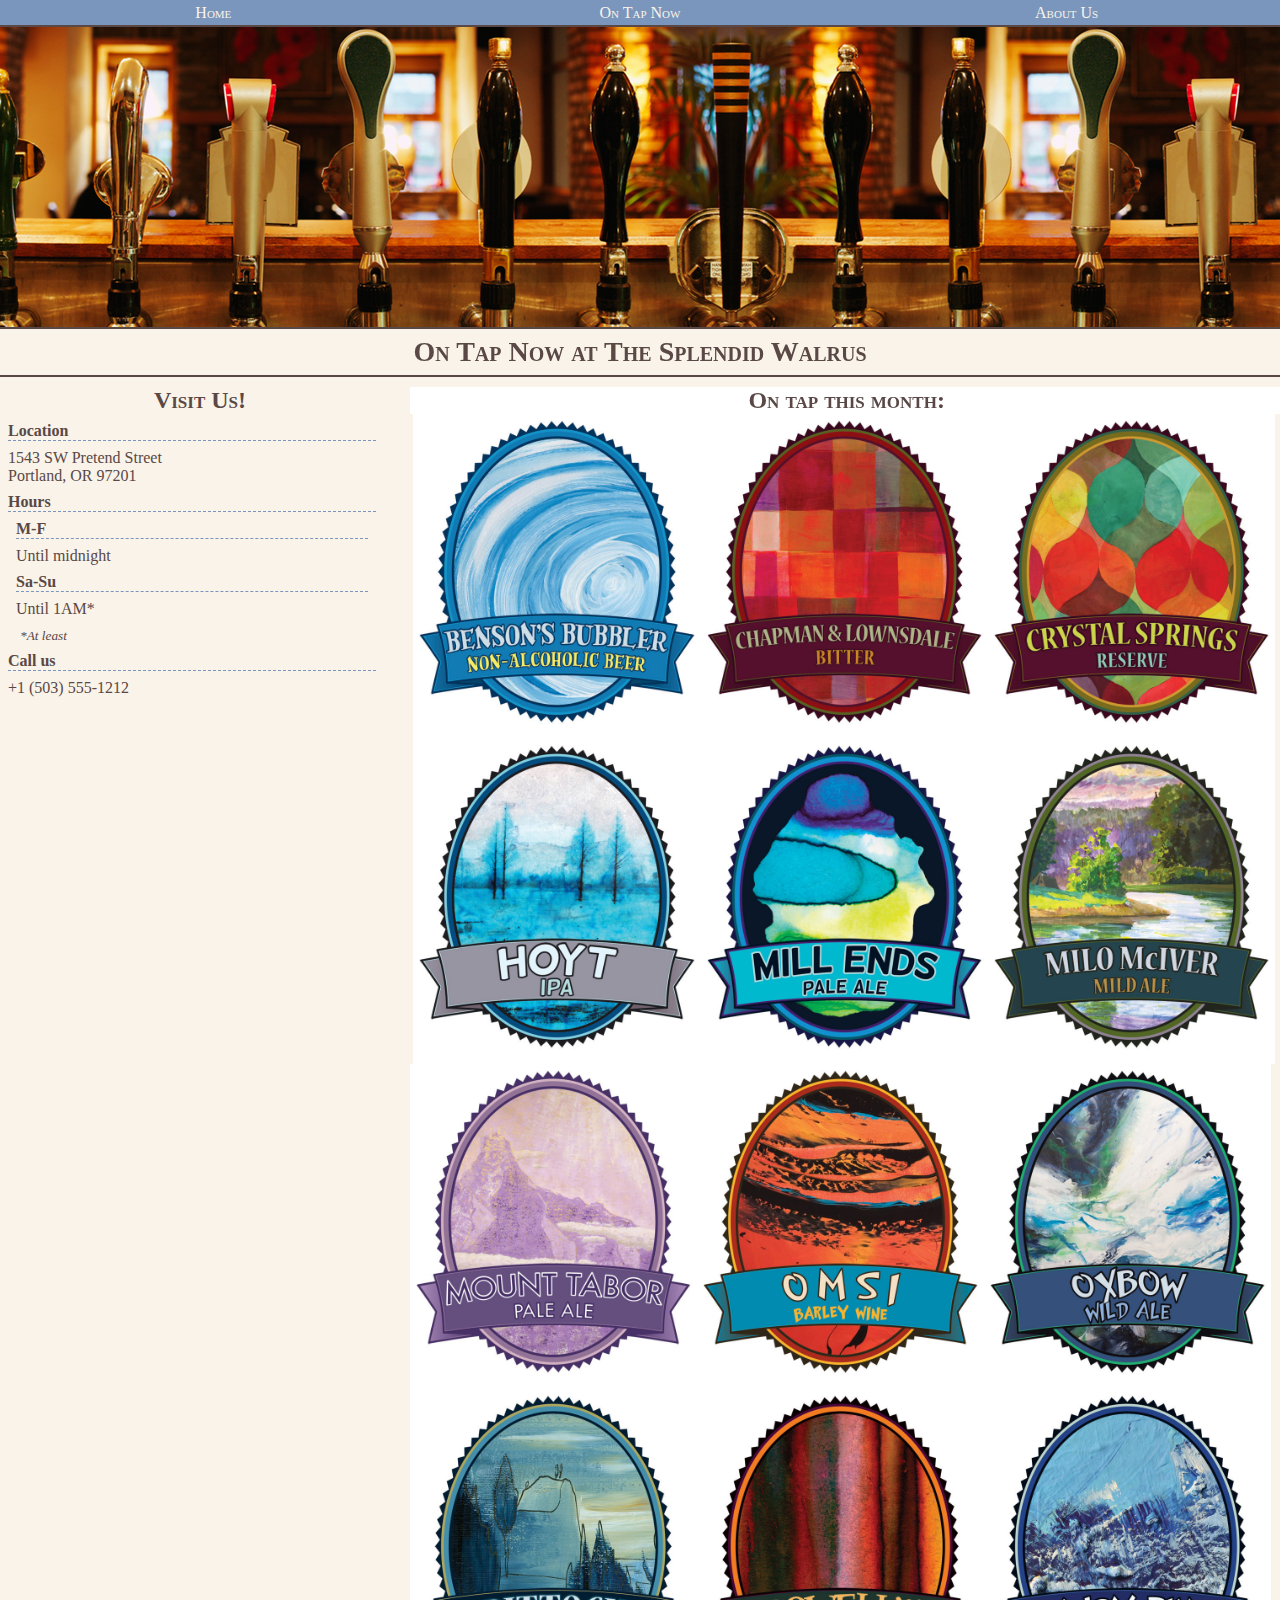
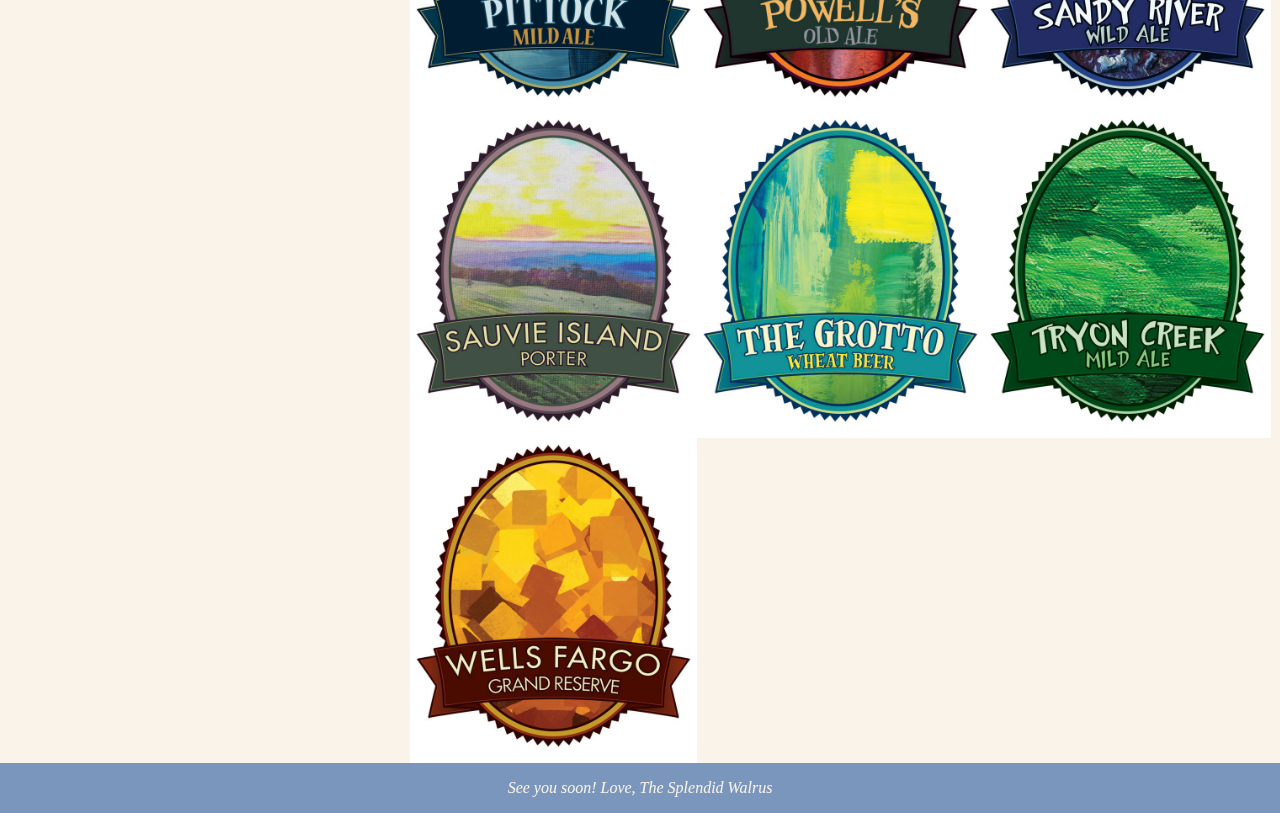
==== mycodes/chapter2/ontap.html @ 92ece329 "Init chapter 02." ====
<!DOCTYPE html> 
<html> 
<head> 
  <meta http-equiv="Content-Type" content="text/html; charset=utf-8" /> 
    <meta name="viewport" content="width=device-width, initial-scale=1, maximum-scale=1" />  
    <title>On Tap Now at The Splendid Walrus</title> 
  <link rel="stylesheet" type="text/css" href="taps.css" /> 
</head> 
<body> 
<div class="navigation"> 
      <ul> 
      <li><a href="/">Home</a></li> 
      <li><a href="ontap.html">On Tap Now</a></li> 
      <li><a href="about.html">About Us</a></li> 
    </ul> 
</div> 
<div class="header"><p>[The splendid walrus surveys his domain!]</p></div> 
<h1>On Tap Now at The Splendid Walrus</h1> 
<div id="visit" class="column"> 
  <h2>Visit Us!</h2> 
  <dl> 
    <dt>Location</dt> 
    <dd>1543 SW Pretend Street<br /> 
    Portland, OR 97201</dd> 
    
    <dt>Hours</dt> 
      <dd> 
        <dl> 
          <dt>M-F</dt> 
          <dd>Until midnight</dd> 
          <dt>Sa-Su</dt> 
          <dd>Until 1AM*<p><em><small>*At least</small></em></p></dd> 
        </dl> 
      </dd> 
    <dt>Call us</dt> 
    <dd>+1 (503) 555-1212</dd> 
  </dl> 
  <iframe id="map" width="300" height="300" frameborder="0" scrolling="no" marginheight="0" marginwidth="0" src="http://maps.google.com/maps?f=q&amp;source=s_q&amp;hl=en&amp;geocode=&amp;q=334+NW+11th+Ave,+Portland,+OR+97209&amp;aq=&amp;sll=37.0625,-95.677068&amp;sspn=58.164117,80.332031&amp;vpsrc=0&amp;ie=UTF8&amp;hq=&amp;hnear=334+NW+11th+Ave,+Portland,+Oregon+97209&amp;t=m&amp;ll=45.525472,-122.68218&amp;spn=0.01804,0.025749&amp;z=14&amp;output=embed"></iframe>
</div> 

<div id="ontap" class="column"> 
  <h2>On tap this month:</h2> 
  <ul class="taplist">
    <li><img src="brews_images/bensons_bubbler.jpg" alt="Bensons Bubbler"></li>
    <li><img src="brews_images/chapman_lownsdale.jpg" alt="Chapman Lownsdale"></li>
    <li><img src="brews_images/crystal_springs.jpg" alt="Crystal Springs"></li>
    <li><img src="brews_images/hoyt.jpg" alt="Hoyt"></li>
    <li><img src="brews_images/mill_ends.jpg" alt="Mill Ends"></li>
    <li><img src="brews_images/milo_mciver.jpg" alt="Milo McIver"></li>
    <li><img src="brews_images/mount_tabor.jpg" alt="Mount Tabor"></li>
    <li><img src="brews_images/omsi.jpg" alt="OMSI"></li>
    <li><img src="brews_images/oxbow.jpg" alt="Oxbow"></li>
    <li><img src="brews_images/pittock.jpg" alt="Pittock"></li>
    <li><img src="brews_images/powells.jpg" alt="Powells"></li>
    <li><img src="brews_images/sandy_river.jpg" alt="Sandy River"></li>
    <li><img src="brews_images/sauvie_island.jpg" alt="Sauvie Island"></li>
    <li><img src="brews_images/the_grotto.jpg" alt="The Grotto"></li>
    <li><img src="brews_images/tryon_creek.jpg" alt="Tryon Creek"></li>
    <li><img src="brews_images/wells_fargo.jpg" alt="Wells Fargo"></li>
  </ul>
</div> 
<div class="footer"> 
  <p>See you soon! Love, The Splendid Walrus</p> 
</div> 
</body> 
</html>
---- mycodes/chapter2/taps.css ----
/* Everything Fluid */

/* Simple reset */
* {
	margin: 0;
	padding: 0;
}

/**
 * Color, typography and basic layout
 * (Shared for all devices and clients)
 * Colors:
 * - #f9f3e9 -> light cream (background)
 * - #594846 -> Dark brown (body text, rules)
 * - #42628F -> Dark blue (link text)
 * - #7b96bc -> Medium-light blue (navigation and footer background)
 */
body {
	background: #f9f3e9;
	color: #594846;
	font: 100% "Adobe Caslon Pro", Georgia, "Times New Roman", serif;
}
a, a:visited {
  color: #42628f;
}
p {
  margin: 0.5em 0.25em;
}
h1 {
  font-size: 1.75em;
	border: solid #594846;
	border-width: 2px 0;
	padding: 0.25em;
  text-align: center;
  font-variant: small-caps;
}
h2 {
  text-align: center;
  font-variant: small-caps;
}
dl {
  margin: 0 0.5em;
}
dt {
  font-weight: bold;
  margin: 0.5em 1em 0.5em 0;
  border-bottom: 1px dashed #7b96bc;
}
.intro {
  font-size: 1.15em;
  line-height: 1.3em;
  text-align: justify;
  margin: 0.5em;
  font-weight: bold;
}
.navigation {
  background-color:#7b96bc;
  border-bottom: 2px solid #594846;
}
.navigation ul li {
  text-align: center;
  display: block;
  float: left;
  padding: 0.25em 0;
}
.navigation li a {
  color: #f9f3e9;
  font-variant: small-caps;
  text-decoration: none;
}
.header p {
  margin-left: -1000px;
  margin-top: 0;
}
#points ul {
  list-style-image: url('images/point.png');
  margin: 0.5em 0 1em 0.5em;
  padding-left: 1em;
}
#points ul li {
  margin: 0.5em 1em;
}
.footer {
  background-color: #7b96bc;
  color: #f9f3e9;
  text-align: center;
  padding: .5em 0;
  font-style: italic;
}

/* Structure */
/* Common Structural Rules */
.header, .footer {
  clear: both;
}
.header {
  background:url('images/taps.jpg') repeat-x;
  height: 300px;
}
.navigation {
  min-height: 25px;
}
img, object {
  max-width: 100%;
}
.navigation ul li {
  width: 33.333%;
}
.header, .footer, .navigation {
  width: 100%;
}

/* Brews List */
.taplist li {
  display:block;
  float:left;
  text-align:center;
  width:33%;
}
.taplist img {
  width:100%;
  margin-bottom:5px;
}
#ontap, #ontap ul, #ontap ul li {
  background:#fff;
}


/* Wider viewports/higher resolutions (e.g. desktop)  */
@media screen and (min-width:481px) {
  .column {
    margin: 10px 1.04166667% 0 0;
  }
  #visit {
    width: 31.25%;
    float: left;
  }
  #points {
    width: 25%;
    float: right;
  }
  #main {
    margin: 10px 27.0833333% 0 26.0416667%;
  }
  #ontap {
    margin: 10px 0 0 32%;
  }  
}

/* Mobile/lower-resolution devices */
@media screen and (max-width:480px) {
  .column {
    margin: 1em 0;
    border-bottom: 1px dashed #7b96bc;
  }
  #visit, #points, #main {
    width: 100%;
  }
    .taplist li {
    width:50%;
  }
  #map {
    display:none;
  }
  .header {
    display:none;
  }
}
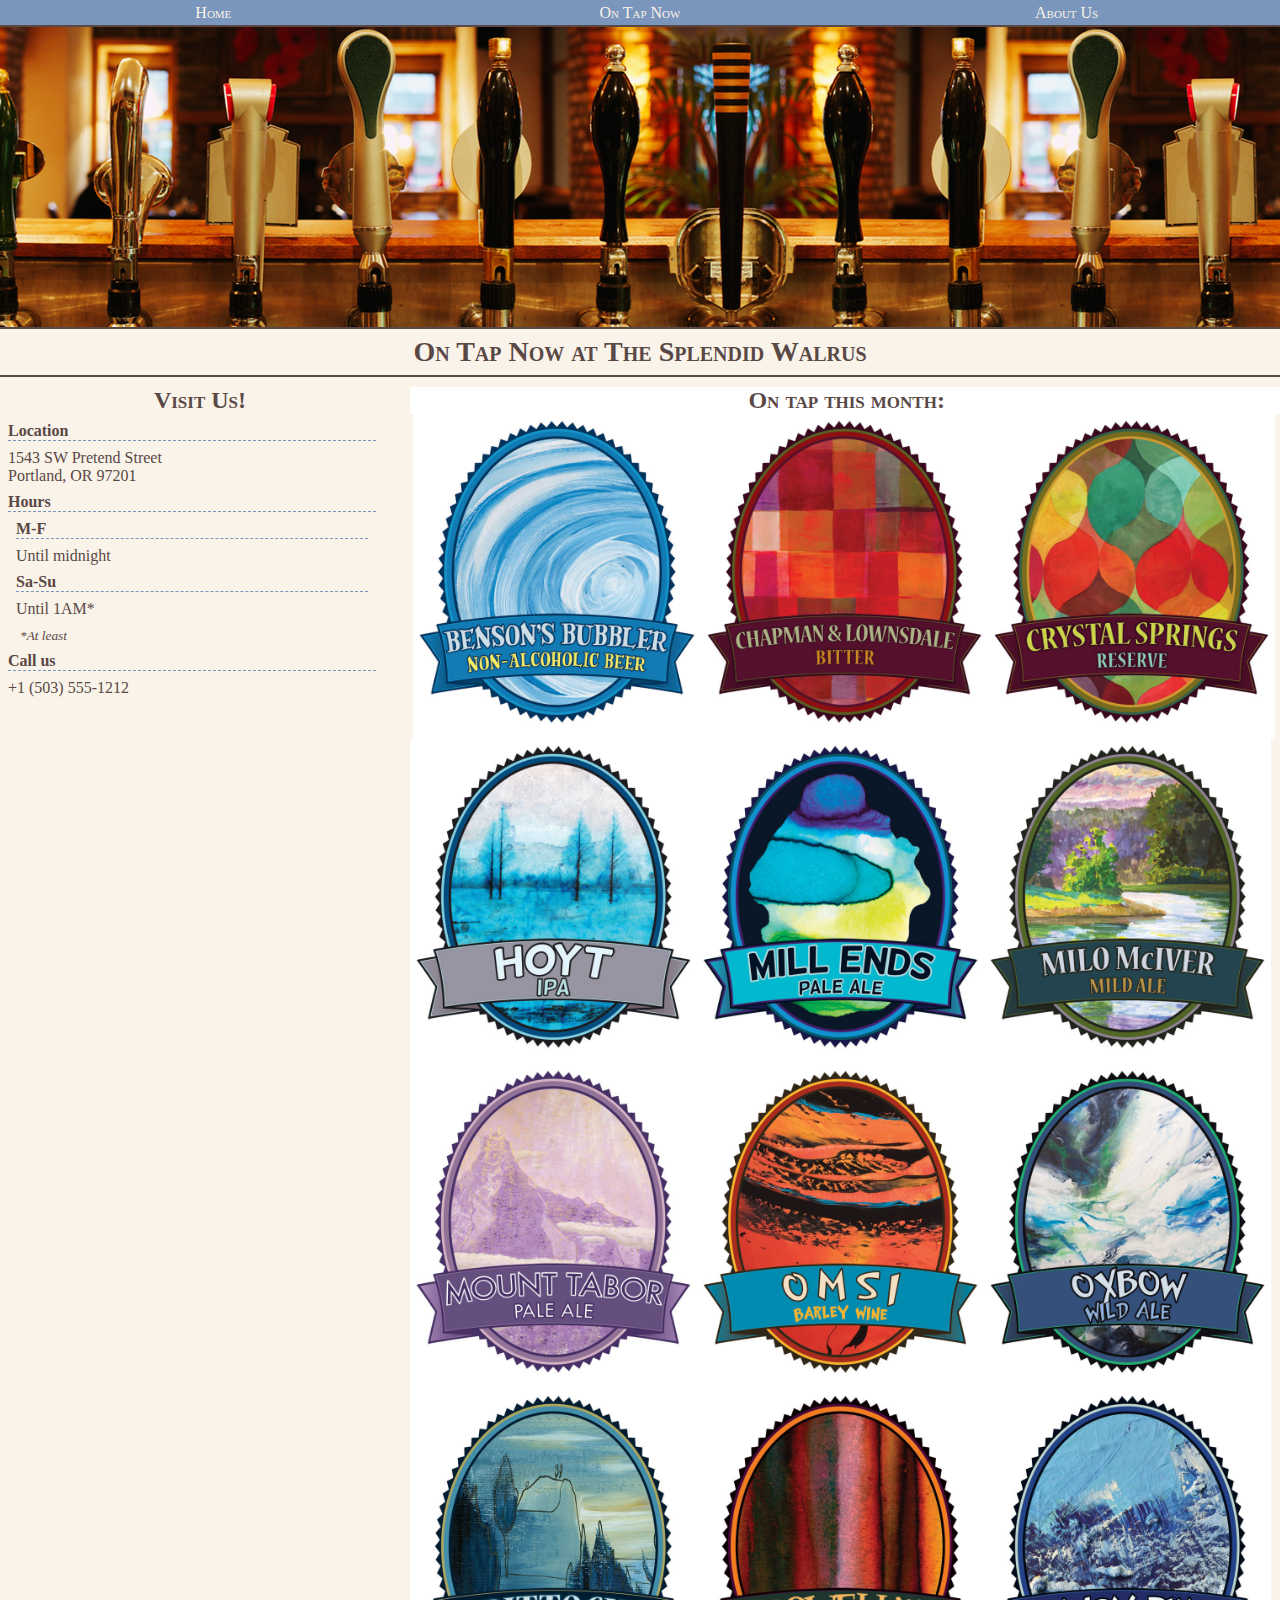
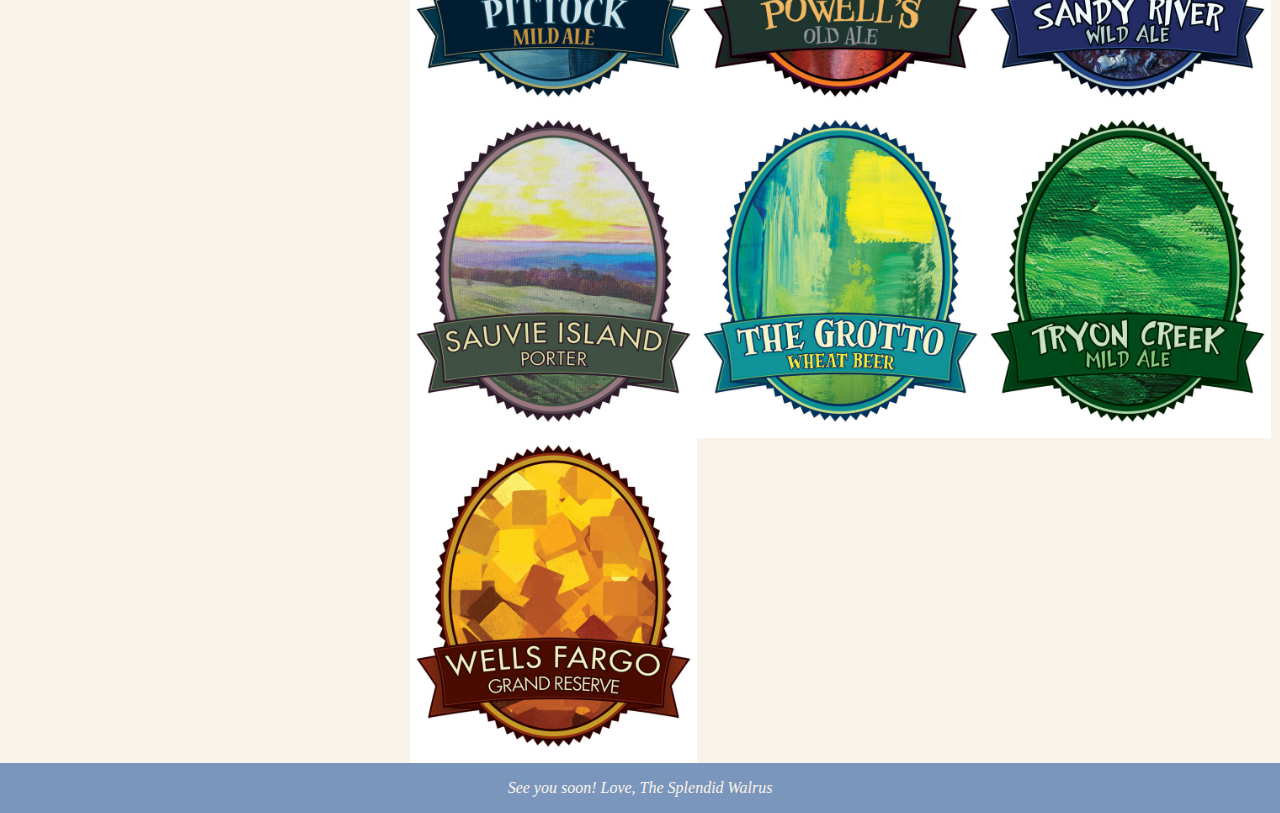
==== commit c8014dbe: "remove google maps." ====
--- a/mycodes/chapter2/ontap.html
+++ b/mycodes/chapter2/ontap.html
@@ -1,66 +1,72 @@
-<!DOCTYPE html> 
-<html> 
-<head> 
-  <meta http-equiv="Content-Type" content="text/html; charset=utf-8" /> 
-    <meta name="viewport" content="width=device-width, initial-scale=1, maximum-scale=1" />  
-    <title>On Tap Now at The Splendid Walrus</title> 
-  <link rel="stylesheet" type="text/css" href="taps.css" /> 
-</head> 
-<body> 
-<div class="navigation"> 
-      <ul> 
-      <li><a href="/">Home</a></li> 
-      <li><a href="ontap.html">On Tap Now</a></li> 
-      <li><a href="about.html">About Us</a></li> 
-    </ul> 
-</div> 
-<div class="header"><p>[The splendid walrus surveys his domain!]</p></div> 
-<h1>On Tap Now at The Splendid Walrus</h1> 
-<div id="visit" class="column"> 
-  <h2>Visit Us!</h2> 
-  <dl> 
-    <dt>Location</dt> 
-    <dd>1543 SW Pretend Street<br /> 
-    Portland, OR 97201</dd> 
-    
-    <dt>Hours</dt> 
-      <dd> 
-        <dl> 
-          <dt>M-F</dt> 
-          <dd>Until midnight</dd> 
-          <dt>Sa-Su</dt> 
-          <dd>Until 1AM*<p><em><small>*At least</small></em></p></dd> 
-        </dl> 
-      </dd> 
-    <dt>Call us</dt> 
-    <dd>+1 (503) 555-1212</dd> 
-  </dl> 
-  <iframe id="map" width="300" height="300" frameborder="0" scrolling="no" marginheight="0" marginwidth="0" src="http://maps.google.com/maps?f=q&amp;source=s_q&amp;hl=en&amp;geocode=&amp;q=334+NW+11th+Ave,+Portland,+OR+97209&amp;aq=&amp;sll=37.0625,-95.677068&amp;sspn=58.164117,80.332031&amp;vpsrc=0&amp;ie=UTF8&amp;hq=&amp;hnear=334+NW+11th+Ave,+Portland,+Oregon+97209&amp;t=m&amp;ll=45.525472,-122.68218&amp;spn=0.01804,0.025749&amp;z=14&amp;output=embed"></iframe>
-</div> 
+<!DOCTYPE html>
+<html>
 
-<div id="ontap" class="column"> 
-  <h2>On tap this month:</h2> 
-  <ul class="taplist">
-    <li><img src="brews_images/bensons_bubbler.jpg" alt="Bensons Bubbler"></li>
-    <li><img src="brews_images/chapman_lownsdale.jpg" alt="Chapman Lownsdale"></li>
-    <li><img src="brews_images/crystal_springs.jpg" alt="Crystal Springs"></li>
-    <li><img src="brews_images/hoyt.jpg" alt="Hoyt"></li>
-    <li><img src="brews_images/mill_ends.jpg" alt="Mill Ends"></li>
-    <li><img src="brews_images/milo_mciver.jpg" alt="Milo McIver"></li>
-    <li><img src="brews_images/mount_tabor.jpg" alt="Mount Tabor"></li>
-    <li><img src="brews_images/omsi.jpg" alt="OMSI"></li>
-    <li><img src="brews_images/oxbow.jpg" alt="Oxbow"></li>
-    <li><img src="brews_images/pittock.jpg" alt="Pittock"></li>
-    <li><img src="brews_images/powells.jpg" alt="Powells"></li>
-    <li><img src="brews_images/sandy_river.jpg" alt="Sandy River"></li>
-    <li><img src="brews_images/sauvie_island.jpg" alt="Sauvie Island"></li>
-    <li><img src="brews_images/the_grotto.jpg" alt="The Grotto"></li>
-    <li><img src="brews_images/tryon_creek.jpg" alt="Tryon Creek"></li>
-    <li><img src="brews_images/wells_fargo.jpg" alt="Wells Fargo"></li>
-  </ul>
-</div> 
-<div class="footer"> 
-  <p>See you soon! Love, The Splendid Walrus</p> 
-</div> 
-</body> 
+<head>
+  <meta http-equiv="Content-Type" content="text/html; charset=utf-8" />
+  <meta name="viewport" content="width=device-width, initial-scale=1, maximum-scale=1" />
+  <title>On Tap Now at The Splendid Walrus</title>
+  <link rel="stylesheet" type="text/css" href="taps.css" />
+</head>
+
+<body>
+  <div class="navigation">
+    <ul>
+      <li><a href="/">Home</a></li>
+      <li><a href="ontap.html">On Tap Now</a></li>
+      <li><a href="about.html">About Us</a></li>
+    </ul>
+  </div>
+  <div class="header">
+    <p>[The splendid walrus surveys his domain!]</p>
+  </div>
+  <h1>On Tap Now at The Splendid Walrus</h1>
+  <div id="visit" class="column">
+    <h2>Visit Us!</h2>
+    <dl>
+      <dt>Location</dt>
+      <dd>1543 SW Pretend Street<br />
+        Portland, OR 97201</dd>
+
+      <dt>Hours</dt>
+      <dd>
+        <dl>
+          <dt>M-F</dt>
+          <dd>Until midnight</dd>
+          <dt>Sa-Su</dt>
+          <dd>Until 1AM*<p><em><small>*At least</small></em></p>
+          </dd>
+        </dl>
+      </dd>
+      <dt>Call us</dt>
+      <dd>+1 (503) 555-1212</dd>
+    </dl>
+    <!-- <iframe id="map" width="300" height="300" frameborder="0" scrolling="no" marginheight="0" marginwidth="0" src="http://maps.google.com/maps?f=q&amp;source=s_q&amp;hl=en&amp;geocode=&amp;q=334+NW+11th+Ave,+Portland,+OR+97209&amp;aq=&amp;sll=37.0625,-95.677068&amp;sspn=58.164117,80.332031&amp;vpsrc=0&amp;ie=UTF8&amp;hq=&amp;hnear=334+NW+11th+Ave,+Portland,+Oregon+97209&amp;t=m&amp;ll=45.525472,-122.68218&amp;spn=0.01804,0.025749&amp;z=14&amp;output=embed"></iframe> -->
+  </div>
+
+  <div id="ontap" class="column">
+    <h2>On tap this month:</h2>
+    <ul class="taplist">
+      <li><img src="brews_images/bensons_bubbler.jpg" alt="Bensons Bubbler"></li>
+      <li><img src="brews_images/chapman_lownsdale.jpg" alt="Chapman Lownsdale"></li>
+      <li><img src="brews_images/crystal_springs.jpg" alt="Crystal Springs"></li>
+      <li><img src="brews_images/hoyt.jpg" alt="Hoyt"></li>
+      <li><img src="brews_images/mill_ends.jpg" alt="Mill Ends"></li>
+      <li><img src="brews_images/milo_mciver.jpg" alt="Milo McIver"></li>
+      <li><img src="brews_images/mount_tabor.jpg" alt="Mount Tabor"></li>
+      <li><img src="brews_images/omsi.jpg" alt="OMSI"></li>
+      <li><img src="brews_images/oxbow.jpg" alt="Oxbow"></li>
+      <li><img src="brews_images/pittock.jpg" alt="Pittock"></li>
+      <li><img src="brews_images/powells.jpg" alt="Powells"></li>
+      <li><img src="brews_images/sandy_river.jpg" alt="Sandy River"></li>
+      <li><img src="brews_images/sauvie_island.jpg" alt="Sauvie Island"></li>
+      <li><img src="brews_images/the_grotto.jpg" alt="The Grotto"></li>
+      <li><img src="brews_images/tryon_creek.jpg" alt="Tryon Creek"></li>
+      <li><img src="brews_images/wells_fargo.jpg" alt="Wells Fargo"></li>
+    </ul>
+  </div>
+  <div class="footer">
+    <p>See you soon! Love, The Splendid Walrus</p>
+  </div>
+</body>
+
 </html>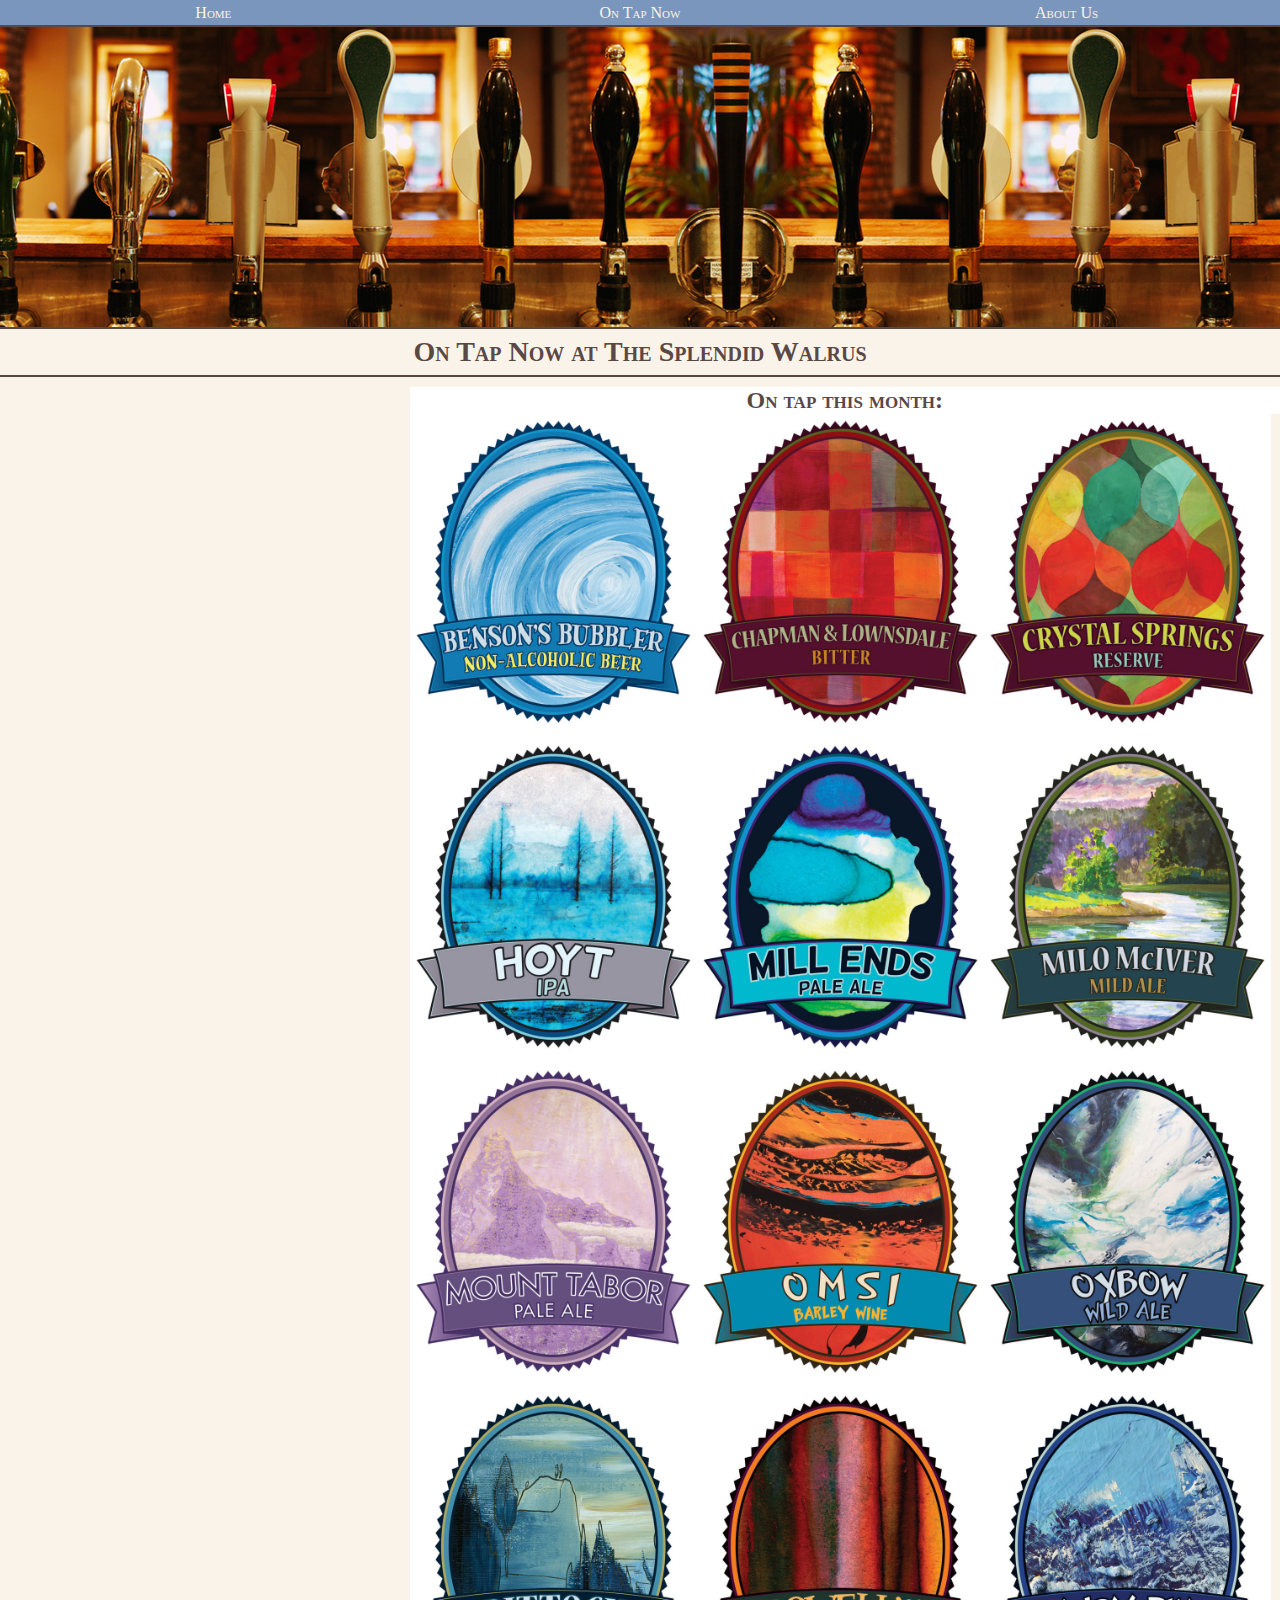
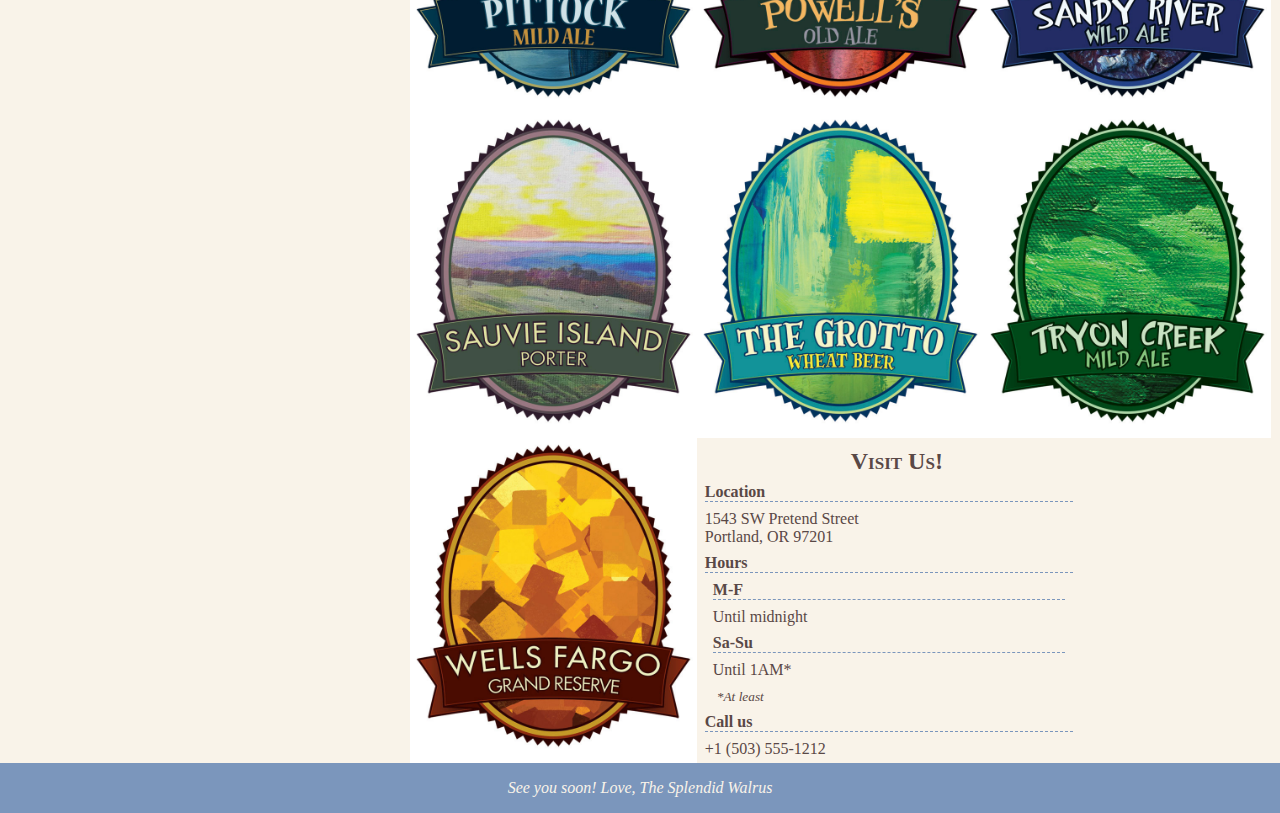
==== commit 24423100: "exchange the order of the visit<div> and ontap<div>" ====
--- a/mycodes/chapter2/ontap.html
+++ b/mycodes/chapter2/ontap.html
@@ -20,6 +20,27 @@
     <p>[The splendid walrus surveys his domain!]</p>
   </div>
   <h1>On Tap Now at The Splendid Walrus</h1>
+  <div id="ontap" class="column">
+    <h2>On tap this month:</h2>
+    <ul class="taplist">
+      <li><img src="brews_images/bensons_bubbler.jpg" alt="Bensons Bubbler"></li>
+      <li><img src="brews_images/chapman_lownsdale.jpg" alt="Chapman Lownsdale"></li>
+      <li><img src="brews_images/crystal_springs.jpg" alt="Crystal Springs"></li>
+      <li><img src="brews_images/hoyt.jpg" alt="Hoyt"></li>
+      <li><img src="brews_images/mill_ends.jpg" alt="Mill Ends"></li>
+      <li><img src="brews_images/milo_mciver.jpg" alt="Milo McIver"></li>
+      <li><img src="brews_images/mount_tabor.jpg" alt="Mount Tabor"></li>
+      <li><img src="brews_images/omsi.jpg" alt="OMSI"></li>
+      <li><img src="brews_images/oxbow.jpg" alt="Oxbow"></li>
+      <li><img src="brews_images/pittock.jpg" alt="Pittock"></li>
+      <li><img src="brews_images/powells.jpg" alt="Powells"></li>
+      <li><img src="brews_images/sandy_river.jpg" alt="Sandy River"></li>
+      <li><img src="brews_images/sauvie_island.jpg" alt="Sauvie Island"></li>
+      <li><img src="brews_images/the_grotto.jpg" alt="The Grotto"></li>
+      <li><img src="brews_images/tryon_creek.jpg" alt="Tryon Creek"></li>
+      <li><img src="brews_images/wells_fargo.jpg" alt="Wells Fargo"></li>
+    </ul>
+  </div>
   <div id="visit" class="column">
     <h2>Visit Us!</h2>
     <dl>
@@ -43,27 +64,7 @@
     <!-- <iframe id="map" width="300" height="300" frameborder="0" scrolling="no" marginheight="0" marginwidth="0" src="http://maps.google.com/maps?f=q&amp;source=s_q&amp;hl=en&amp;geocode=&amp;q=334+NW+11th+Ave,+Portland,+OR+97209&amp;aq=&amp;sll=37.0625,-95.677068&amp;sspn=58.164117,80.332031&amp;vpsrc=0&amp;ie=UTF8&amp;hq=&amp;hnear=334+NW+11th+Ave,+Portland,+Oregon+97209&amp;t=m&amp;ll=45.525472,-122.68218&amp;spn=0.01804,0.025749&amp;z=14&amp;output=embed"></iframe> -->
   </div>
 
-  <div id="ontap" class="column">
-    <h2>On tap this month:</h2>
-    <ul class="taplist">
-      <li><img src="brews_images/bensons_bubbler.jpg" alt="Bensons Bubbler"></li>
-      <li><img src="brews_images/chapman_lownsdale.jpg" alt="Chapman Lownsdale"></li>
-      <li><img src="brews_images/crystal_springs.jpg" alt="Crystal Springs"></li>
-      <li><img src="brews_images/hoyt.jpg" alt="Hoyt"></li>
-      <li><img src="brews_images/mill_ends.jpg" alt="Mill Ends"></li>
-      <li><img src="brews_images/milo_mciver.jpg" alt="Milo McIver"></li>
-      <li><img src="brews_images/mount_tabor.jpg" alt="Mount Tabor"></li>
-      <li><img src="brews_images/omsi.jpg" alt="OMSI"></li>
-      <li><img src="brews_images/oxbow.jpg" alt="Oxbow"></li>
-      <li><img src="brews_images/pittock.jpg" alt="Pittock"></li>
-      <li><img src="brews_images/powells.jpg" alt="Powells"></li>
-      <li><img src="brews_images/sandy_river.jpg" alt="Sandy River"></li>
-      <li><img src="brews_images/sauvie_island.jpg" alt="Sauvie Island"></li>
-      <li><img src="brews_images/the_grotto.jpg" alt="The Grotto"></li>
-      <li><img src="brews_images/tryon_creek.jpg" alt="Tryon Creek"></li>
-      <li><img src="brews_images/wells_fargo.jpg" alt="Wells Fargo"></li>
-    </ul>
-  </div>
+
   <div class="footer">
     <p>See you soon! Love, The Splendid Walrus</p>
   </div>
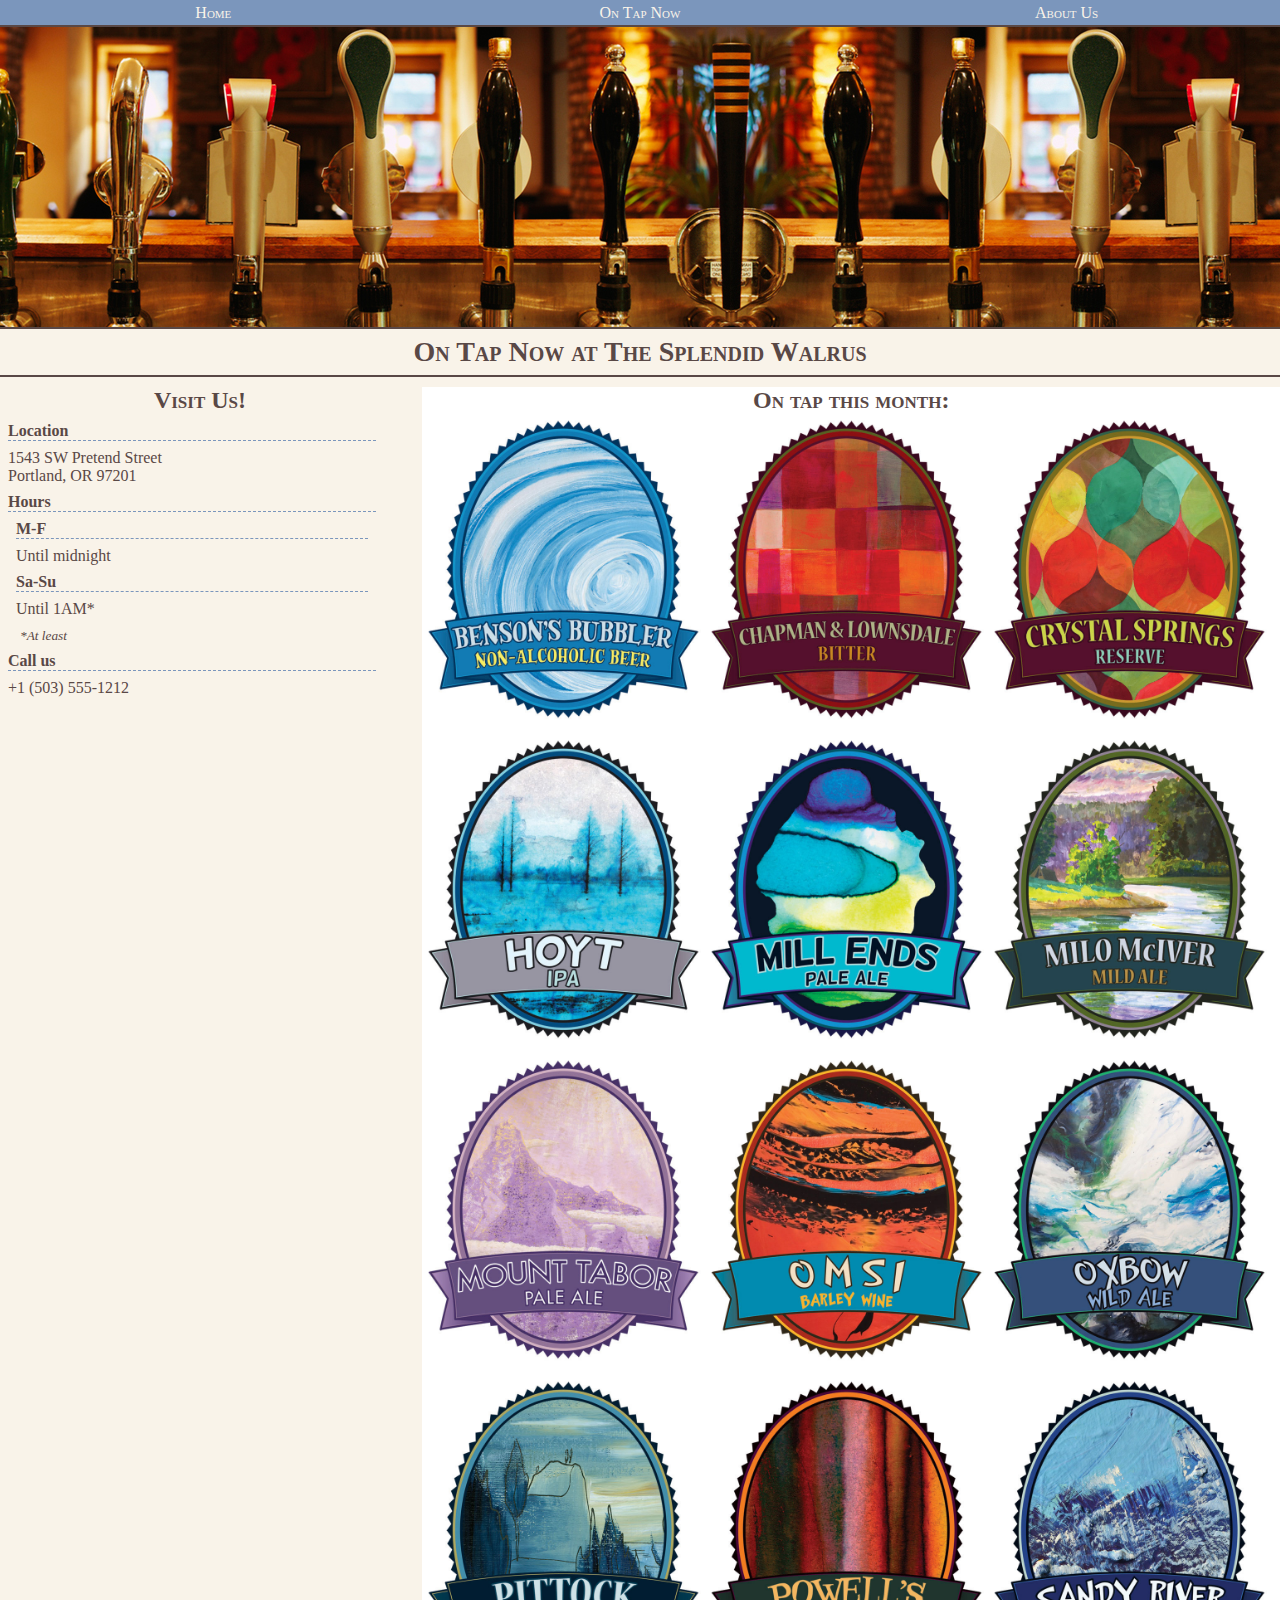
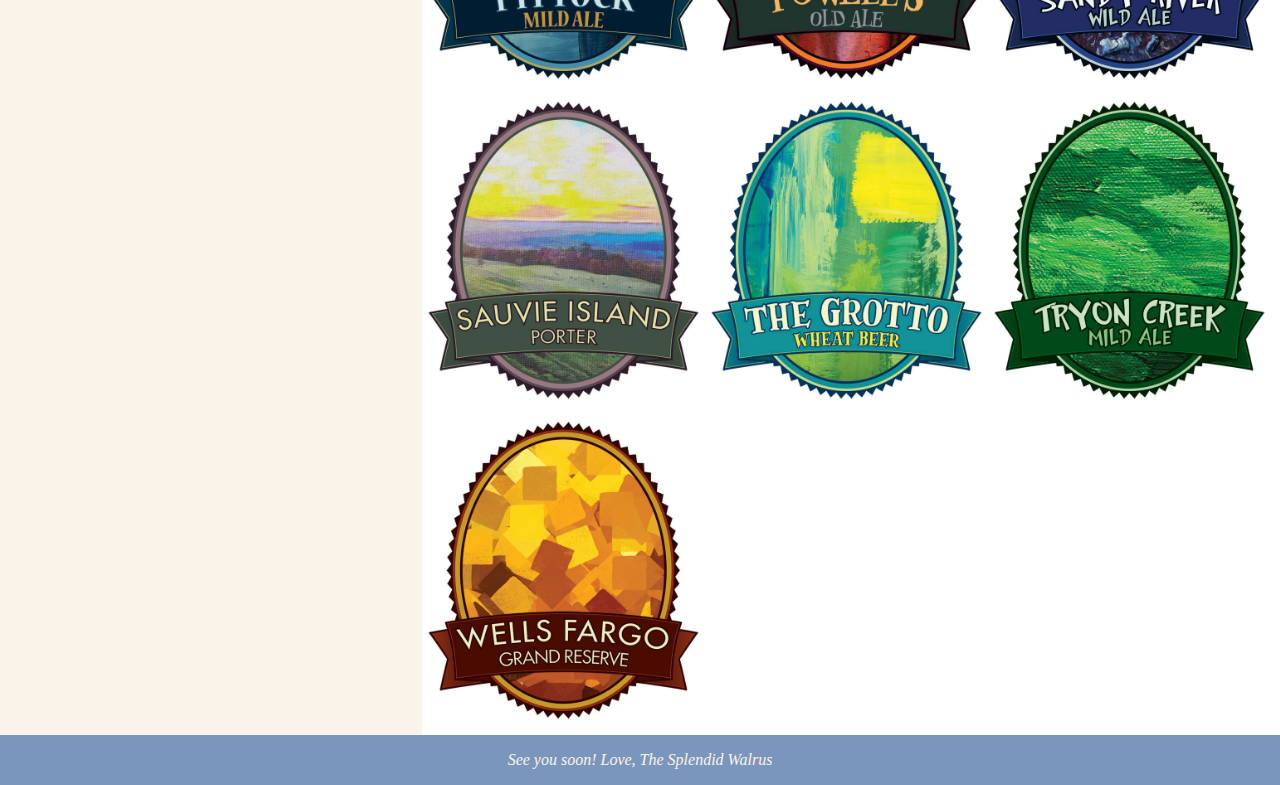
==== commit 6b13340c: "modify for ie 9 and lt." ====
--- a/mycodes/chapter2/ontap.html
+++ b/mycodes/chapter2/ontap.html
@@ -6,6 +6,10 @@
   <meta name="viewport" content="width=device-width, initial-scale=1, maximum-scale=1" />
   <title>On Tap Now at The Splendid Walrus</title>
   <link rel="stylesheet" type="text/css" href="taps.css" />
+  <link rel="stylesheet" type="text/css" href="layout.css" media="all and (min-width: 481px)" />
+  <!--[if (lt IE 9) & (!IEMobile)]>
+    <link rel="stylesheet" type="text/css" href="layout.css" media="all" />
+  <![endif]-->
 </head>
 
 <body>
--- a/mycodes/chapter2/taps.css
+++ b/mycodes/chapter2/taps.css
@@ -125,28 +125,6 @@
   background:#fff;
 }
 
-
-/* Wider viewports/higher resolutions (e.g. desktop)  */
-@media screen and (min-width:481px) {
-  .column {
-    margin: 10px 1.04166667% 0 0;
-  }
-  #visit {
-    width: 31.25%;
-    float: left;
-  }
-  #points {
-    width: 25%;
-    float: right;
-  }
-  #main {
-    margin: 10px 27.0833333% 0 26.0416667%;
-  }
-  #ontap {
-    margin: 10px 0 0 32%;
-  }  
-}
-
 /* Mobile/lower-resolution devices */
 @media screen and (max-width:480px) {
   .column {
--- a/mycodes/chapter2/layout.css
+++ b/mycodes/chapter2/layout.css
@@ -0,0 +1,19 @@
+.column {
+    margin: 10px 1.04166667% 0 0;
+  }
+  #visit {
+    width: 31.25%;
+    /* float: left; */
+  }
+  #points {
+    width: 25%;
+    float: right;
+  }
+  #main {
+    margin: 10px 27.0833333% 0 26.0416667%;
+  }
+  #ontap {
+    width: 67%;
+    float: right;
+    margin: 10px 0 0 0;
+  }--- a/mycodes/chapter2/layout.css
+++ b/mycodes/chapter2/layout.css
@@ -0,0 +1,19 @@
+.column {
+    margin: 10px 1.04166667% 0 0;
+  }
+  #visit {
+    width: 31.25%;
+    /* float: left; */
+  }
+  #points {
+    width: 25%;
+    float: right;
+  }
+  #main {
+    margin: 10px 27.0833333% 0 26.0416667%;
+  }
+  #ontap {
+    width: 67%;
+    float: right;
+    margin: 10px 0 0 0;
+  }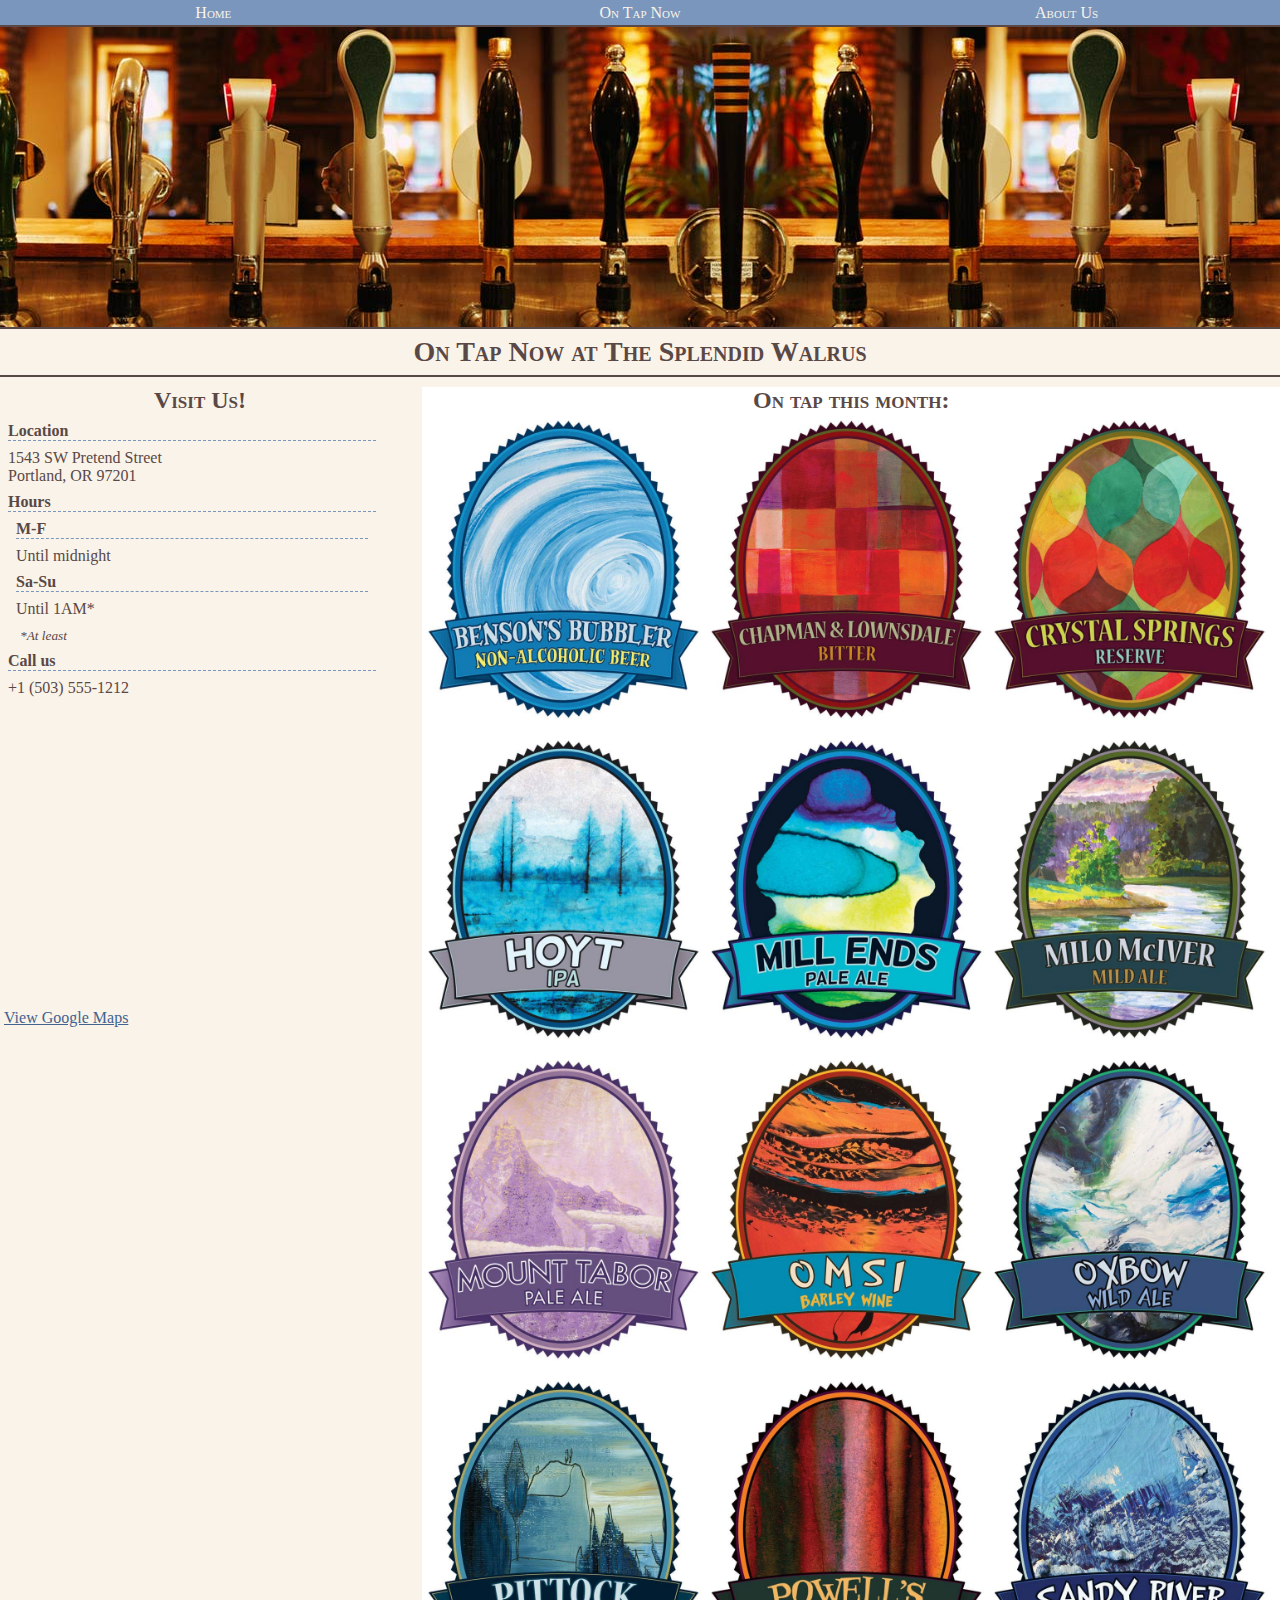
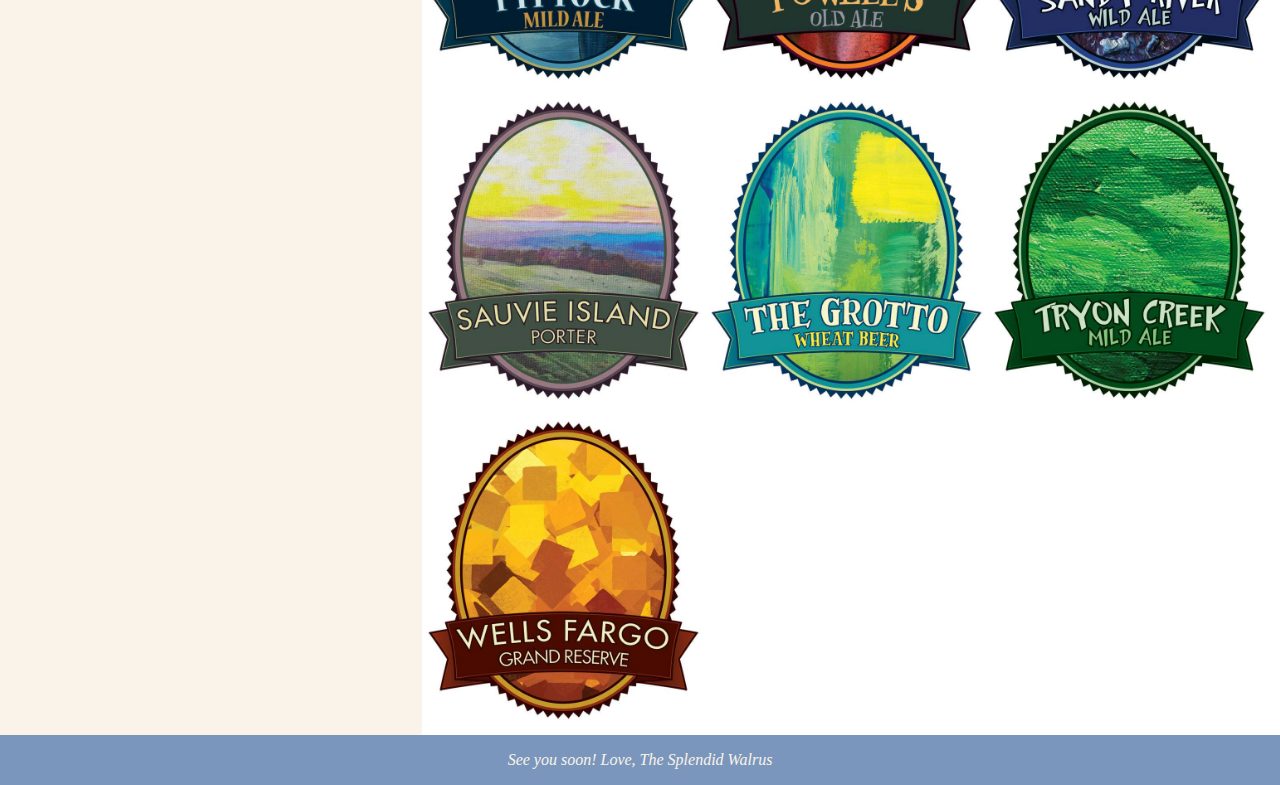
==== commit a040c1a1: "remove the iframe element." ====
--- a/mycodes/chapter2/ontap.html
+++ b/mycodes/chapter2/ontap.html
@@ -65,7 +65,28 @@
       <dt>Call us</dt>
       <dd>+1 (503) 555-1212</dd>
     </dl>
-    <!-- <iframe id="map" width="300" height="300" frameborder="0" scrolling="no" marginheight="0" marginwidth="0" src="http://maps.google.com/maps?f=q&amp;source=s_q&amp;hl=en&amp;geocode=&amp;q=334+NW+11th+Ave,+Portland,+OR+97209&amp;aq=&amp;sll=37.0625,-95.677068&amp;sspn=58.164117,80.332031&amp;vpsrc=0&amp;ie=UTF8&amp;hq=&amp;hnear=334+NW+11th+Ave,+Portland,+Oregon+97209&amp;t=m&amp;ll=45.525472,-122.68218&amp;spn=0.01804,0.025749&amp;z=14&amp;output=embed"></iframe> -->
+    <div id="mapcontainer">
+      <p id="maplink">
+        <a href="http://g.co/maps/jm2pw">View Google Maps</a>
+      </p>
+    </div>
+    <script>
+      var breakpoint = 481;
+      id = 'mapcontainer';
+      viewportWidth = window.innerWidth;
+      if (viewportWidth > breakpoint) {
+        var mapElement = document.createElement('iframe');
+        mapElement.id = 'map';
+        mapElement.width = '300';
+        mapElement.height = '300';
+        mapElement.frameBorder = '0';
+        mapElement.scrolling = 'no';
+        mapElement.marginHeight = '0';
+        mapElement.marginWidth = '0';
+        mapElement.src = 'http://maps.google.com/maps?f=q&source=s_q&hl=en&geocode=&q=334+NW+11th+Ave,+Portland,+OR+97209&aq=&sll=37.0625,-95.677068&sspn=58.164117,80.332031&vpsrc=0&ie=UTF8&hq=&hnear=334+NW+11th+Ave,+Portland,+Oregon+97209&t=m&ll=45.525472,-122.68218&spn=0.01804,0.025749&z=14&output=embed';
+        document.getElementById(id).insertBefore(mapElement, maplink);
+      }
+    </script>
   </div>
 
 
--- a/mycodes/chapter2/taps.css
+++ b/mycodes/chapter2/taps.css
@@ -93,10 +93,6 @@
 .header, .footer {
   clear: both;
 }
-.header {
-  background:url('images/taps.jpg') repeat-x;
-  height: 300px;
-}
 .navigation {
   min-height: 25px;
 }
--- a/mycodes/chapter2/layout.css
+++ b/mycodes/chapter2/layout.css
@@ -16,4 +16,8 @@
     width: 67%;
     float: right;
     margin: 10px 0 0 0;
+  }
+  .header {
+    background:url('images/taps.jpg') repeat-x;
+    height: 300px;
   }--- a/mycodes/chapter2/layout.css
+++ b/mycodes/chapter2/layout.css
@@ -16,4 +16,8 @@
     width: 67%;
     float: right;
     margin: 10px 0 0 0;
+  }
+  .header {
+    background:url('images/taps.jpg') repeat-x;
+    height: 300px;
   }